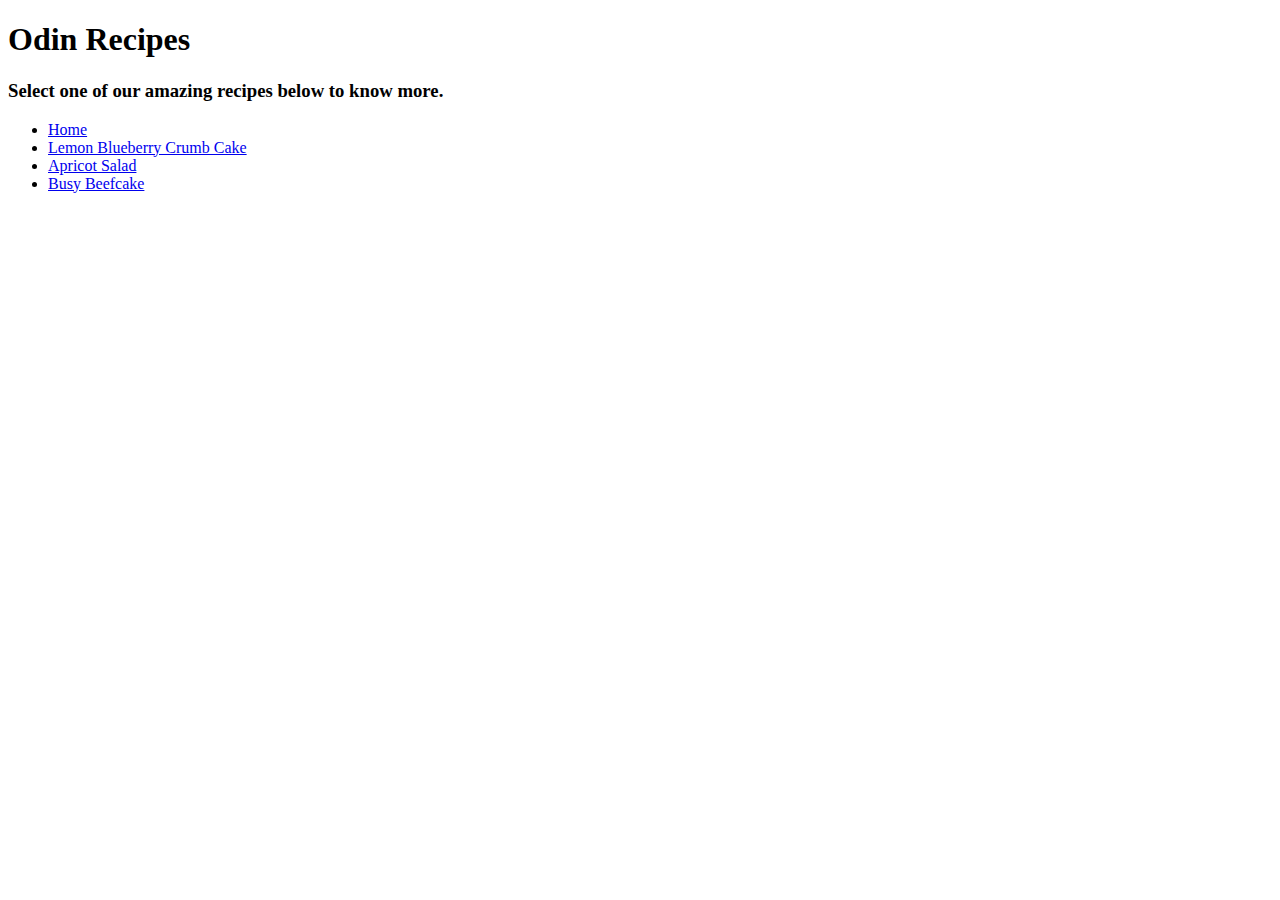
==== index.html @ 6ad268e1 "remove nested <p> inside <li>, reorder links" ====
<!DOCTYPE html>
<html lang="en">
<head>
  <meta charset="UTF-8">
  <meta name="viewport" content="width=device-width, initial-scale=1.0">
  <title>Recipes</title>
</head>
<body>
  <h1>Odin Recipes</h1>
  <h3>Select one of our amazing recipes below to know more.</h3>
  <ul>
    <li><a href="./index.html">Home</a></li>
    <li><a href="./recipes/blueberry-crumble.html">Lemon Blueberry Crumb Cake</a></li>
    <li><a href="./recipes/apricot-salad.html">Apricot Salad</a></li>
    <li><a href="./recipes/busy-beefcake.html">Busy Beefcake</a></li>
  </ul>
</body>
</html>
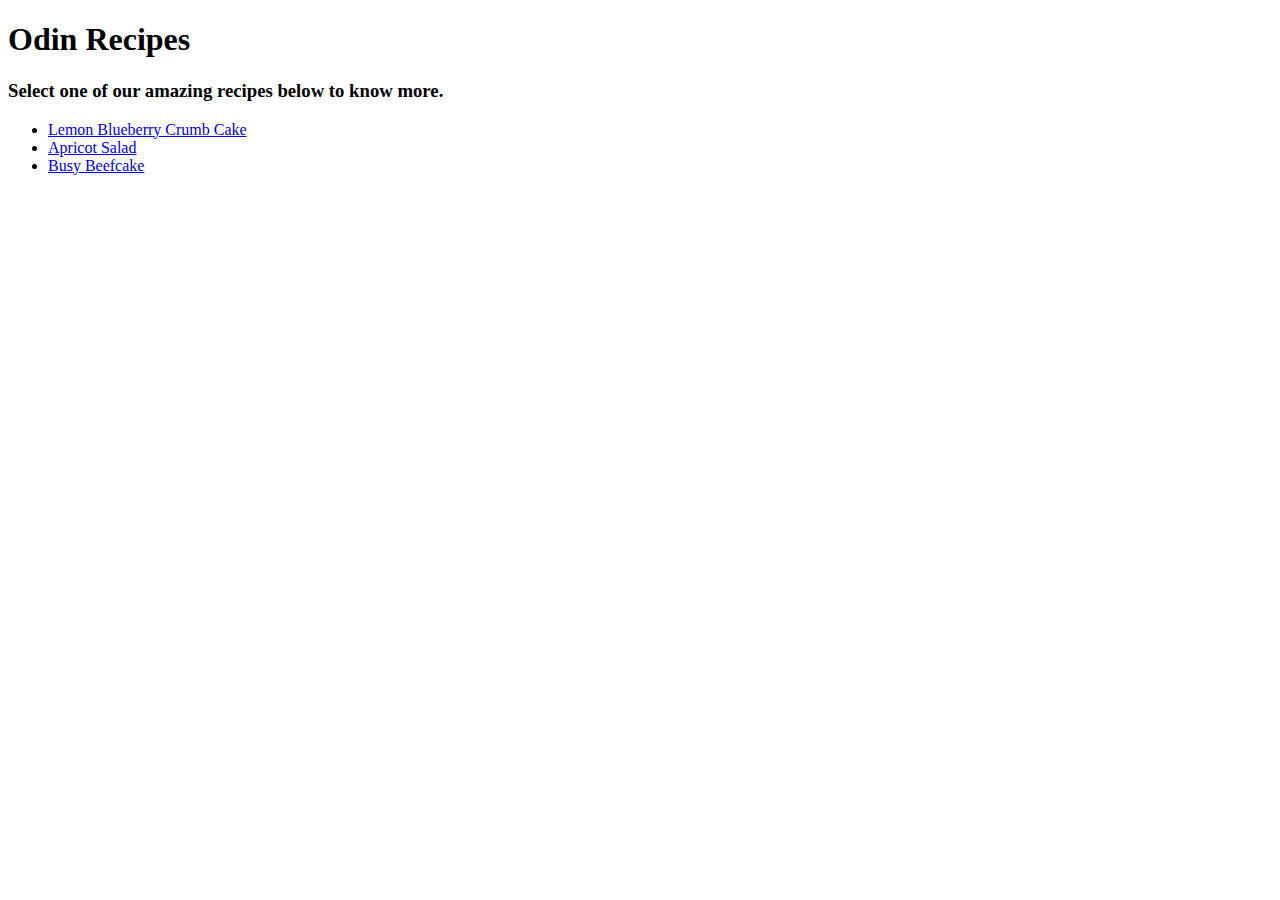
==== commit 161a3107: "add nutrition information to all recipes" ====
--- a/index.html
+++ b/index.html
@@ -9,7 +9,6 @@
   <h1>Odin Recipes</h1>
   <h3>Select one of our amazing recipes below to know more.</h3>
   <ul>
-    <li><a href="./index.html">Home</a></li>
     <li><a href="./recipes/blueberry-crumble.html">Lemon Blueberry Crumb Cake</a></li>
     <li><a href="./recipes/apricot-salad.html">Apricot Salad</a></li>
     <li><a href="./recipes/busy-beefcake.html">Busy Beefcake</a></li>
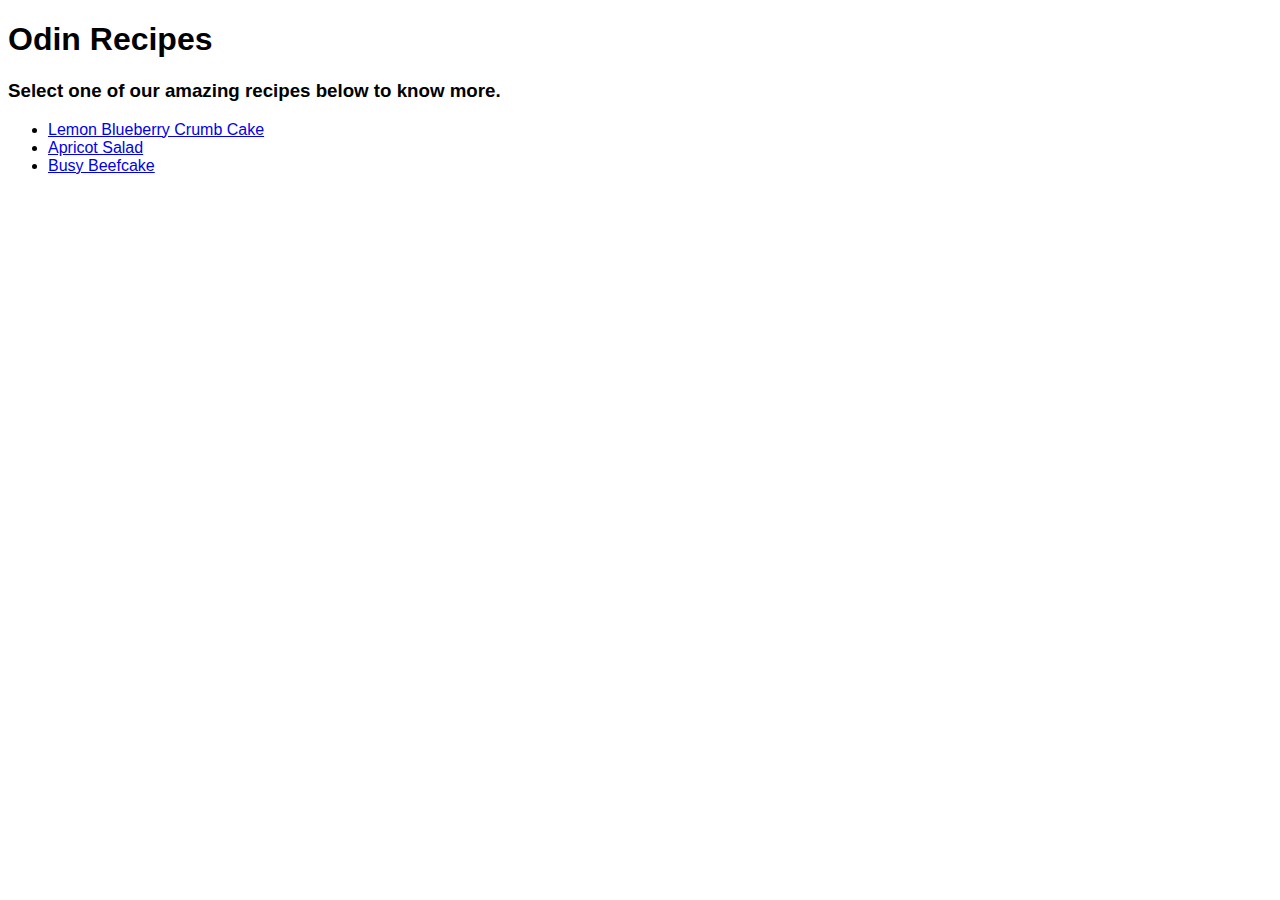
==== commit 2fbe56ff: "add preliminary style.css" ====
--- a/index.html
+++ b/index.html
@@ -3,12 +3,13 @@
 <head>
   <meta charset="UTF-8">
   <meta name="viewport" content="width=device-width, initial-scale=1.0">
+  <link rel="stylesheet" href="./style.css">
   <title>Recipes</title>
 </head>
 <body>
   <h1>Odin Recipes</h1>
   <h3>Select one of our amazing recipes below to know more.</h3>
-  <ul>
+  <ul class="link-list">
     <li><a href="./recipes/blueberry-crumble.html">Lemon Blueberry Crumb Cake</a></li>
     <li><a href="./recipes/apricot-salad.html">Apricot Salad</a></li>
     <li><a href="./recipes/busy-beefcake.html">Busy Beefcake</a></li>
--- a/style.css
+++ b/style.css
@@ -0,0 +1,25 @@
+/* CSS Style */
+
+* {
+    font-family: "Segoe UI", sans-serif;
+}
+
+.link-list {
+    text-decoration: none;
+    color: black;
+}
+
+.link-list:hover,
+.link-list:active {
+    color: plum;
+}
+
+.directions {
+    width: 50%;
+}
+
+.nutrition {
+    margin-left: auto;
+    margin-right: auto;
+    display: inline;
+}
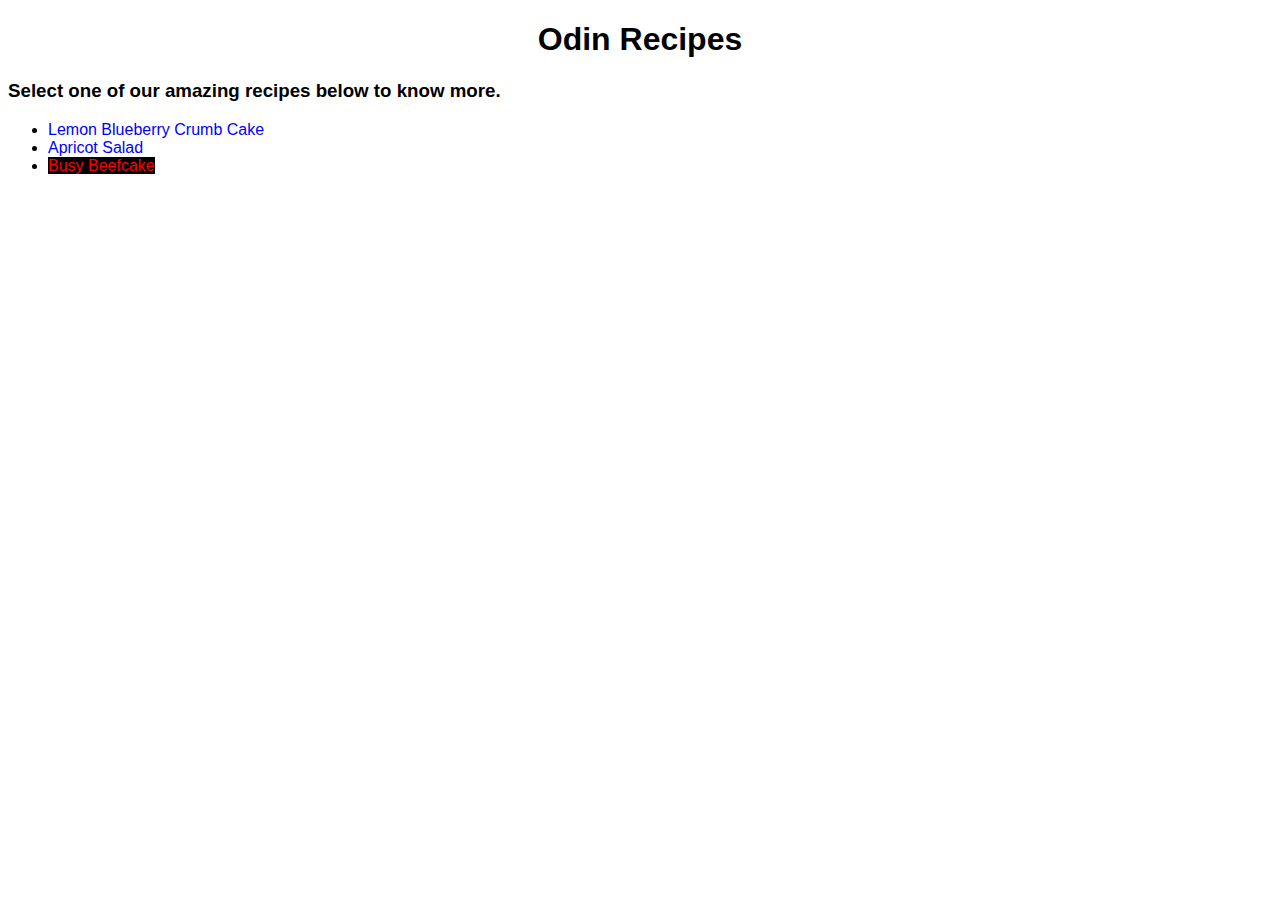
==== commit 88f1e437: "css styling" ====
--- a/index.html
+++ b/index.html
@@ -9,10 +9,10 @@
 <body>
   <h1>Odin Recipes</h1>
   <h3>Select one of our amazing recipes below to know more.</h3>
-  <ul class="link-list">
-    <li><a href="./recipes/blueberry-crumble.html">Lemon Blueberry Crumb Cake</a></li>
-    <li><a href="./recipes/apricot-salad.html">Apricot Salad</a></li>
-    <li><a href="./recipes/busy-beefcake.html">Busy Beefcake</a></li>
+  <ul>
+    <li><a class="link-list" href="./recipes/blueberry-crumble.html">Lemon Blueberry Crumb Cake</a></li>
+    <li><a class="link-list" href="./recipes/apricot-salad.html">Apricot Salad</a></li>
+    <li><a class="link-list beefcake" href="./recipes/busy-beefcake.html">Busy Beefcake</a></li>
   </ul>
 </body>
 </html>--- a/style.css
+++ b/style.css
@@ -4,9 +4,33 @@
     font-family: "Segoe UI", sans-serif;
 }
 
+h1 {
+    text-align: center;
+}
+
+.beefcake {
+    background-color: #000;
+    color: red;
+}
+
+.food-img,
+.beefcake-img {
+    height: auto;
+    width: 200px;
+    display: block;
+}
+
+.beefcake-img:hover {
+    background-image: url("./recipes/busy-beefcake2.png");
+}
+
 .link-list {
     text-decoration: none;
-    color: black;
+    color: blue;
+}
+
+.beefcake {
+    color:red;
 }
 
 .link-list:hover,
@@ -14,12 +38,29 @@
     color: plum;
 }
 
+.ingredients-list, 
 .directions {
+    margin-left: 100px;
+    margin-right: auto;
     width: 50%;
+    text-align: left;
+}
+
+h4 {
+    margin-top: 40px;
+    margin-bottom: 10px;
 }
 
 .nutrition {
     margin-left: auto;
     margin-right: auto;
-    display: inline;
 }
+
+.nutrition-title, .nutrition-stat {
+    display: inline-block;
+    width: 10%;
+}
+
+.nutrition-stat {
+    width: 5%;
+}
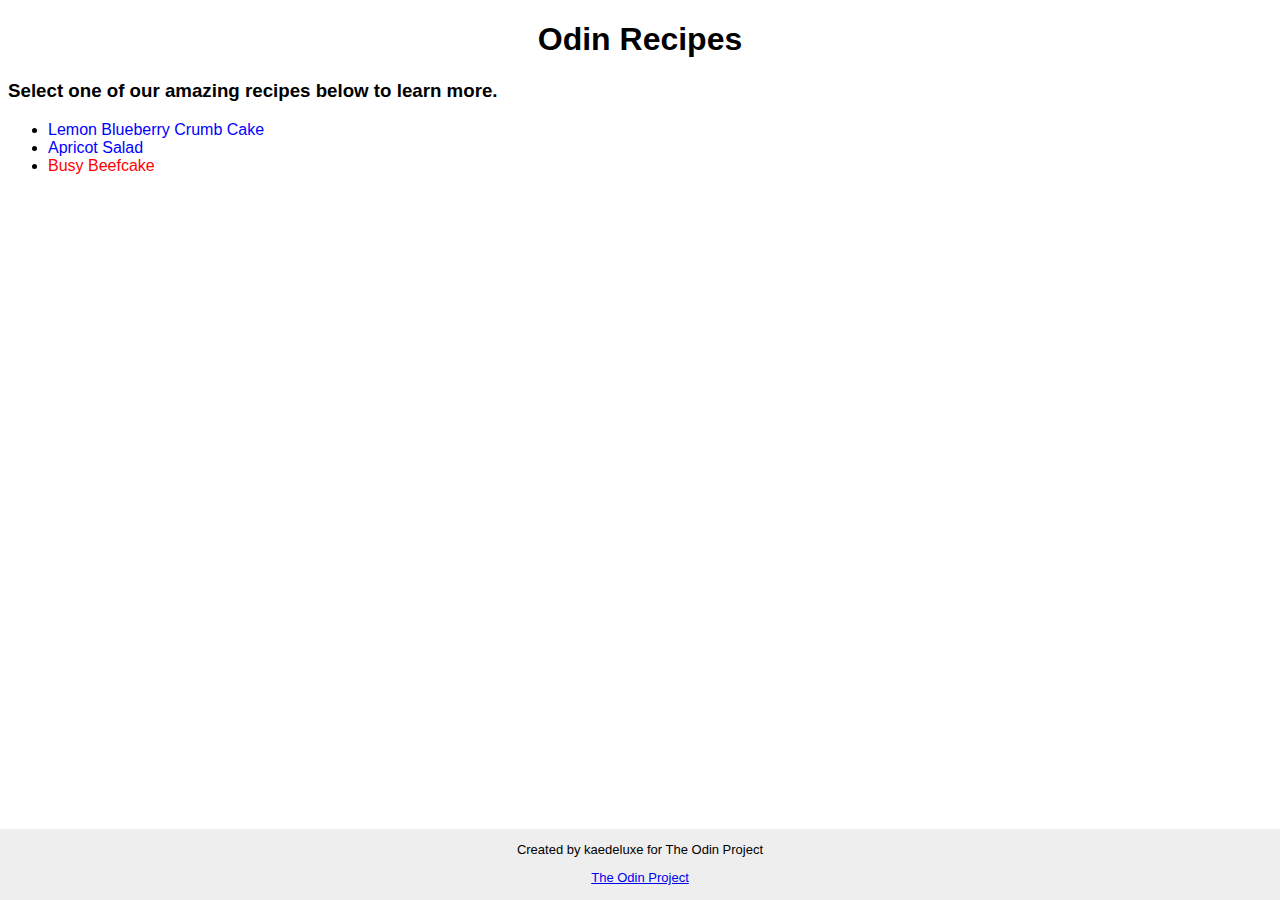
==== commit 177980ee: "css stylings" ====
--- a/index.html
+++ b/index.html
@@ -8,11 +8,15 @@
 </head>
 <body>
   <h1>Odin Recipes</h1>
-  <h3>Select one of our amazing recipes below to know more.</h3>
+  <h3>Select one of our amazing recipes below to learn more.</h3>
   <ul>
     <li><a class="link-list" href="./recipes/blueberry-crumble.html">Lemon Blueberry Crumb Cake</a></li>
     <li><a class="link-list" href="./recipes/apricot-salad.html">Apricot Salad</a></li>
     <li><a class="link-list beefcake" href="./recipes/busy-beefcake.html">Busy Beefcake</a></li>
   </ul>
+  <footer>
+    <p>Created by kaedeluxe for The Odin Project</p>
+    <a href="https://www.theodinproject.com/">The Odin Project</a>
+  </footer>
 </body>
 </html>--- a/style.css
+++ b/style.css
@@ -2,6 +2,7 @@
 
 * {
     font-family: "Segoe UI", sans-serif;
+   /* border: 2px solid red; */
 }
 
 h1 {
@@ -9,19 +10,17 @@
 }
 
 .beefcake {
-    background-color: #000;
     color: red;
 }
 
-.food-img,
-.beefcake-img {
+.food-img {
     height: auto;
-    width: 200px;
+    width: 300px;
     display: block;
 }
 
 .beefcake-img:hover {
-    background-image: url("./recipes/busy-beefcake2.png");
+    filter: hue-rotate(320deg) saturate(8);
 }
 
 .link-list {
@@ -64,3 +63,14 @@
 .nutrition-stat {
     width: 5%;
 }
+
+footer {
+    background-color: #eee;
+    position: fixed;
+    left: 0;
+    bottom: 0;
+    width: 100%;
+    font-size: 13px;
+    text-align: center;
+    padding-bottom: 15px;
+}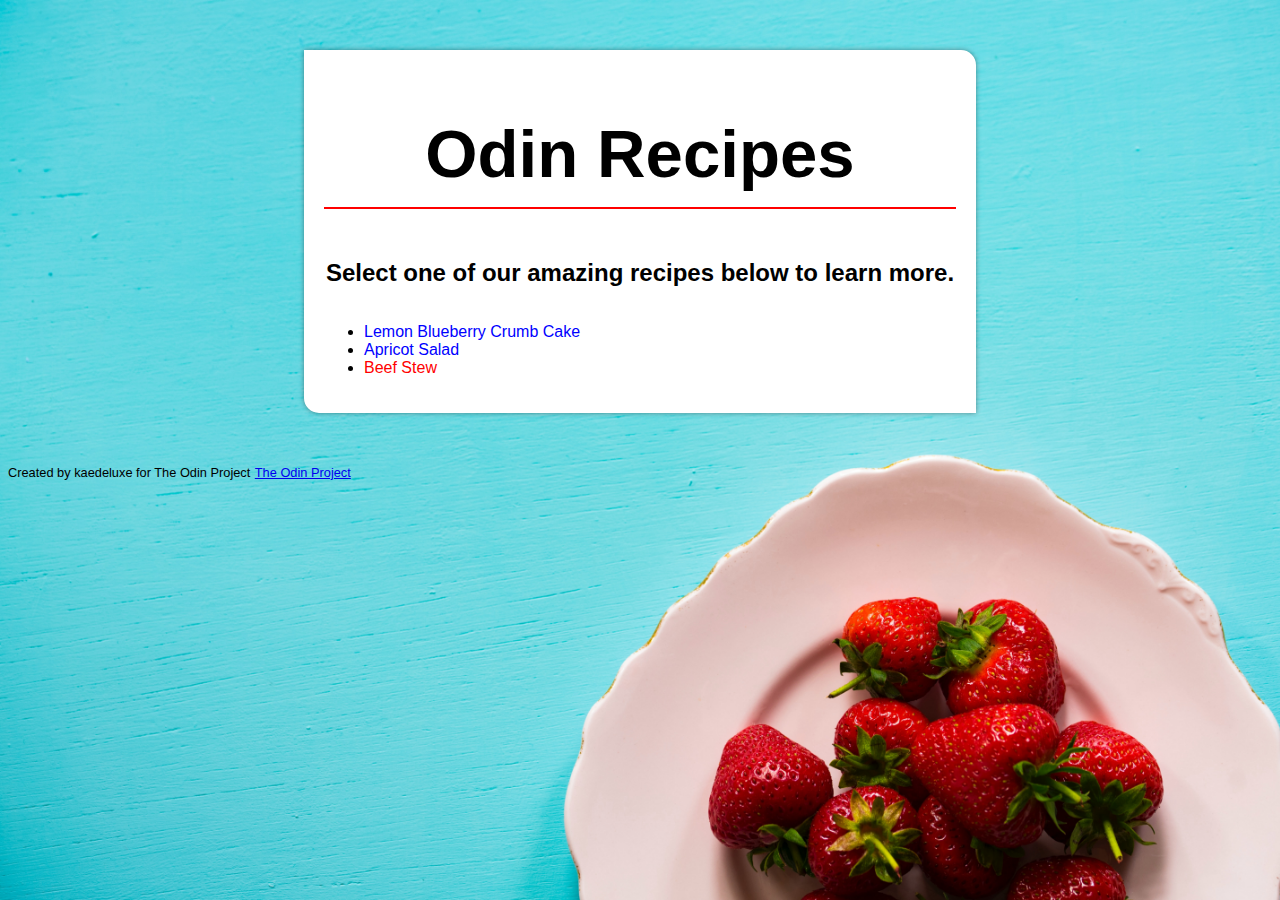
==== commit e6f90bb3: "css stylings, added background image" ====
--- a/index.html
+++ b/index.html
@@ -7,13 +7,16 @@
   <title>Recipes</title>
 </head>
 <body>
+  <section>
   <h1>Odin Recipes</h1>
-  <h3>Select one of our amazing recipes below to learn more.</h3>
-  <ul>
+  <hr>
+  <h2 class="selection">Select one of our amazing recipes below to learn more.</h2>
+  <ul class="navbar">
     <li><a class="link-list" href="./recipes/blueberry-crumble.html">Lemon Blueberry Crumb Cake</a></li>
     <li><a class="link-list" href="./recipes/apricot-salad.html">Apricot Salad</a></li>
-    <li><a class="link-list beefcake" href="./recipes/busy-beefcake.html">Busy Beefcake</a></li>
+    <li><a class="link-list beefcake" href="./recipes/busy-beefcake.html">Beef Stew</a></li>
   </ul>
+  </section>
   <footer>
     <p>Created by kaedeluxe for The Odin Project</p>
     <a href="https://www.theodinproject.com/">The Odin Project</a>
--- a/style.css
+++ b/style.css
@@ -2,10 +2,41 @@
 
 * {
     font-family: "Segoe UI", sans-serif;
+    font-size: 100%;
    /* border: 2px solid red; */
 }
 
+body {
+    background: url(./recipes/background-img.jpg) no-repeat;
+    background-size: cover;
+    background-attachment: fixed;
+}
+
 h1 {
+    text-align: center;
+    font-size: 4.2rem;
+}
+
+section {
+    background-color: white;
+    margin-left: auto;
+    margin-right: auto;
+    margin-top: 50px;
+    margin-bottom: 50px;
+    width: 50%;
+    padding: 20px;
+    box-shadow: 0 0 5px rgba(0,0,0,0.4);
+    border-radius: 0 15px;
+}
+
+hr {
+    color: red;
+    border: 1px solid red;
+    margin-top: -30px;
+    margin-bottom: 50px;
+}
+
+.selection {
     text-align: center;
 }
 
@@ -23,18 +54,23 @@
     filter: hue-rotate(320deg) saturate(8);
 }
 
+.navbar {
+    display: inline-block;
+
+}
+
 .link-list {
     text-decoration: none;
     color: blue;
 }
 
-.beefcake {
-    color:red;
-}
-
 .link-list:hover,
 .link-list:active {
     color: plum;
+}
+
+.beefcake {
+    color:red;
 }
 
 .ingredients-list, 
@@ -45,9 +81,18 @@
     text-align: left;
 }
 
+h2 {
+    font-size: 1.5rem;
+}
+
+h3 {
+    font-size: 1.4rem;
+}
+
 h4 {
     margin-top: 40px;
     margin-bottom: 10px;
+    font-size: 1.2rem;
 }
 
 .nutrition {
@@ -64,13 +109,7 @@
     width: 5%;
 }
 
-footer {
-    background-color: #eee;
-    position: fixed;
-    left: 0;
-    bottom: 0;
-    width: 100%;
-    font-size: 13px;
-    text-align: center;
-    padding-bottom: 15px;
+footer * {
+    display: inline;
+    font-size: 0.8rem;
 }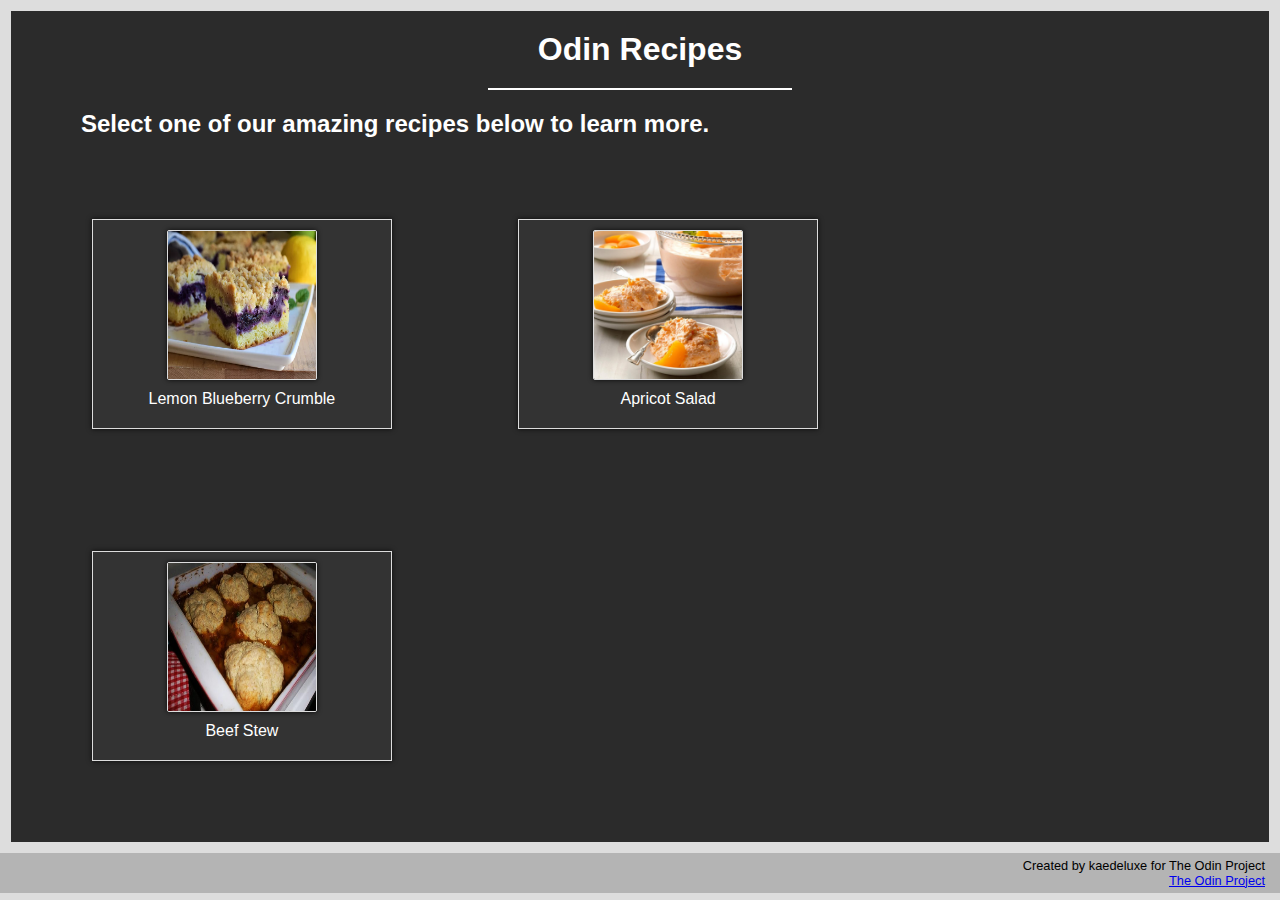
==== commit a7298235: "updated css styling to include boxes on main page, complete rewrite" ====
--- a/index.html
+++ b/index.html
@@ -1,25 +1,36 @@
 <!DOCTYPE html>
 <html lang="en">
 <head>
-  <meta charset="UTF-8">
-  <meta name="viewport" content="width=device-width, initial-scale=1.0">
-  <link rel="stylesheet" href="./style.css">
+  <meta charset="UTF-8" />
+  <meta name="viewport" content="width=device-width, initial-scale=1.0" />
+  <link rel="stylesheet" href="./newstyle.css" />
   <title>Recipes</title>
 </head>
 <body>
-  <section>
-  <h1>Odin Recipes</h1>
-  <hr>
-  <h2 class="selection">Select one of our amazing recipes below to learn more.</h2>
-  <ul class="navbar">
-    <li><a class="link-list" href="./recipes/blueberry-crumble.html">Lemon Blueberry Crumb Cake</a></li>
-    <li><a class="link-list" href="./recipes/apricot-salad.html">Apricot Salad</a></li>
-    <li><a class="link-list beefcake" href="./recipes/busy-beefcake.html">Beef Stew</a></li>
-  </ul>
-  </section>
-  <footer>
-    <p>Created by kaedeluxe for The Odin Project</p>
-    <a href="https://www.theodinproject.com/">The Odin Project</a>
-  </footer>
+  <div id="content">
+    <h1>Odin Recipes</h1>
+    <h2>Select one of our amazing recipes below to learn more.</h2>
+    <div class="imgboard">
+      <a class="imgclick" href="./recipes/blueberry-crumble.html"><img src="./recipes/blueberry-crumble.png" alt="Blueberry Crumble" />
+      <a class="imgtext" href="./recipes/blueberry-crumble.html">Lemon Blueberry Crumble</a>  
+    </div>
+    <div class="imgboard">
+      <a class="imgclick" href="./recipes/apricot-salad.html"><img src="./recipes/apricot-salad.jpg" alt="Apricot Salad" />
+      <a class="imgtext" href="./recipes/apricot-salad.html">Apricot Salad</a>
+    </div>
+    <div class="imgboard">
+      <a class="imgclick" href="./recipes/busy-beefcake.html"><img src="./recipes/busy-beefcake.jpg" alt="Beef Stew" />
+      <a class="imgtext" href="./recipes/busy-beefcake.html">Beef Stew</a>
+    </div>
+  </div>
+  <div id="footer">
+    <div id="links">
+
+    </div>
+    <div id="copyright">
+      <p>Created by kaedeluxe for The Odin Project</p>
+      <a href="https://www.theodinproject.com/">The Odin Project</a>
+    </div>
+  </div>
 </body>
 </html>--- a/newstyle.css
+++ b/newstyle.css
@@ -0,0 +1,97 @@
+html {
+    box-sizing: border-box;
+}
+
+*,
+*::before,
+*::after {
+    font-family:'Segoe UI', Tahoma, Geneva, Verdana, sans-serif;
+    box-sizing: inherit;
+    font-size: 100%;
+    /* border: 1px solid red; */
+    margin: 0;
+}
+
+body {
+    background-color: #ddd;
+}
+
+#content {
+    background-color: #2b2b2b;
+    padding: 20px;
+    margin: 10px;
+    color: #fff;
+    border: 1px solid #ddd;
+}
+
+h1 {
+    margin-left: auto;
+    margin-right: auto;
+    font-size: 2rem;
+    text-align: center;
+    padding: 0 50px 20px;
+    border-bottom: 2px solid #fff;
+    width: fit-content;
+}
+
+h2 {
+    font-size: 1.5rem;
+    width: fit-content;
+    padding: 20px 50px;
+}
+
+.imgboard {
+    width: 300px;
+    padding: 10px 0;
+    display: inline-block;
+    margin: 5%;
+    background-color: #333;
+    border: 1px solid #ddd;
+    box-shadow: 0 0 5px 0 #000000cc;
+}
+
+.imgboard img{
+    display: block;
+    margin: 0 auto;
+    height: 150px;
+    width: 150px;
+    background-size: contain;
+    border: 1px solid #ddd;
+    box-shadow: 0 0 5px 0 #000000cc;
+    border-radius: 2px;
+}
+
+.imgtext {
+    margin: 0;
+    padding: 10px 0;
+    text-decoration: none;
+    display: block;
+    width: 100%;
+    text-align: center;
+    color: #fff;
+}
+
+.imgboard:hover {
+    background-image: linear-gradient(150deg, #00008b, #000);
+    color: #fff;
+    transition: .5s;
+} 
+
+#footer {
+    margin-top: 10px;
+    background-color: #aaaaaacc;
+    clear: both;
+}
+
+#footer * {
+    display: block;
+}
+
+#copyright {
+    margin-right: 10px;
+    margin-left: auto;
+    text-align: right;
+    font-size: .8rem;
+    padding: 5px;
+    width: fit-content;
+}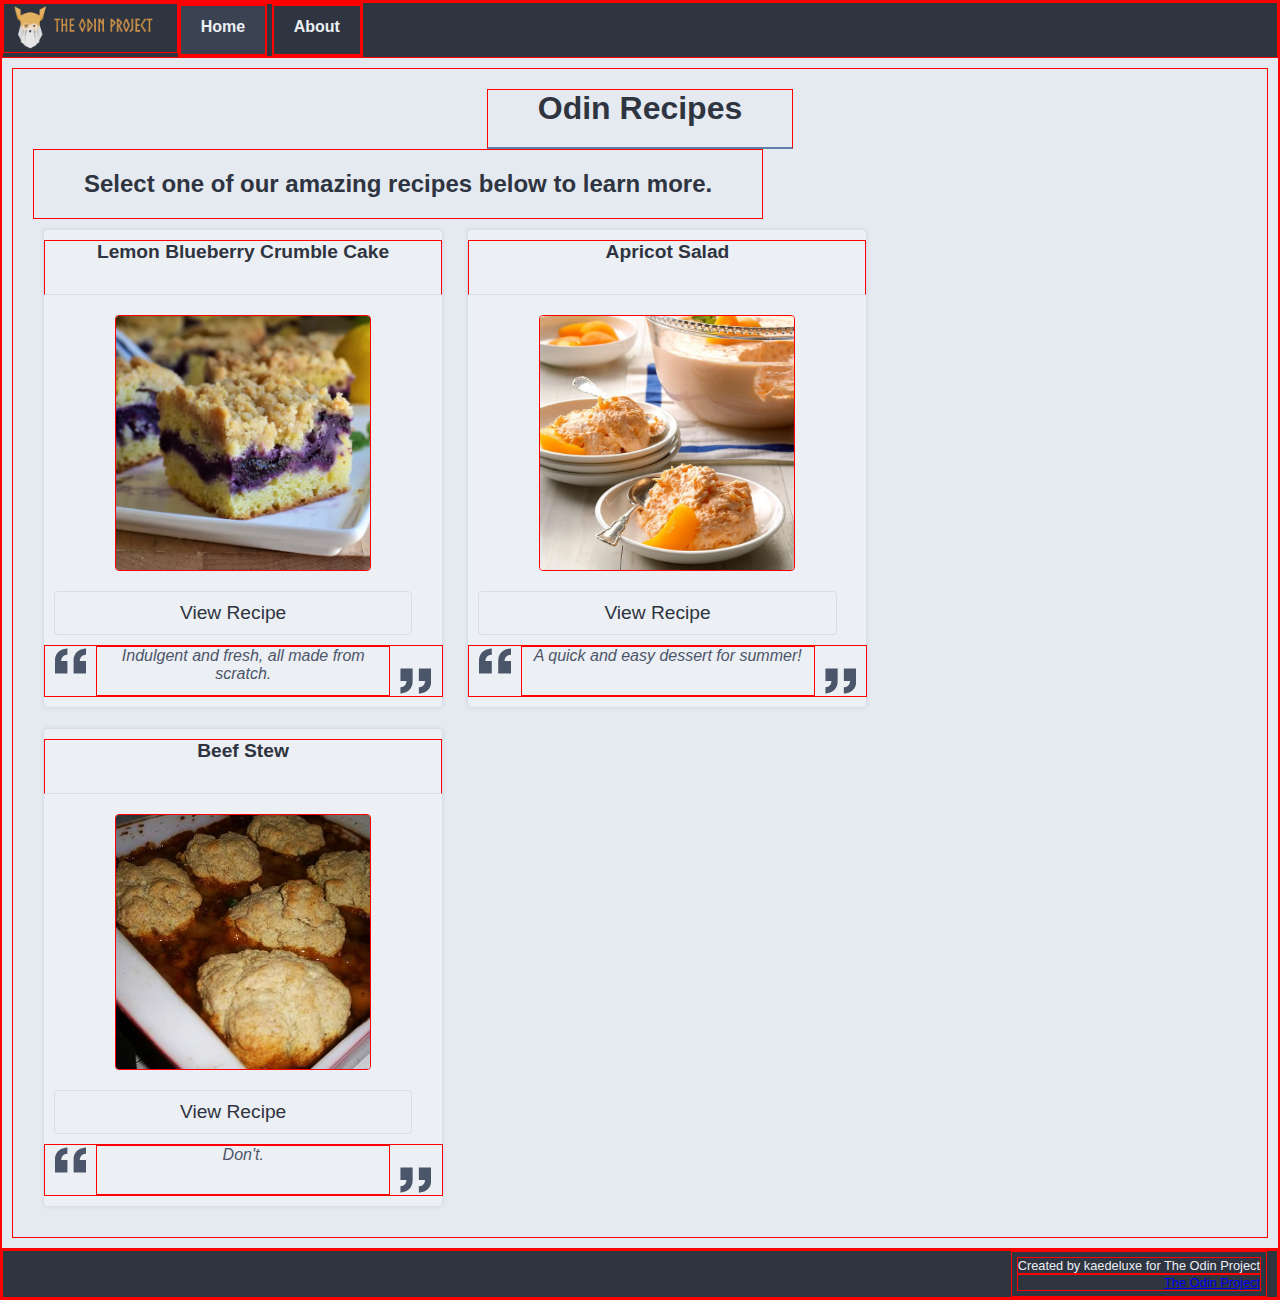
==== commit 30865f44: "light theme" ====
--- a/index.html
+++ b/index.html
@@ -7,20 +7,45 @@
   <title>Recipes</title>
 </head>
 <body>
+  <div id="navbar">
+    <img src="./recipes/odin-project-logo.png" alt="Odin Logo"/>
+    <ul>
+      <li><a class="selected" href="./index.html">Home</a></li>
+      <li><a href="https://www.theodinproject.com/" target="_blank">About</a></li>
+    </ul>
+  </div>
   <div id="content">
     <h1>Odin Recipes</h1>
     <h2>Select one of our amazing recipes below to learn more.</h2>
     <div class="imgboard">
-      <a class="imgclick" href="./recipes/blueberry-crumble.html"><img src="./recipes/blueberry-crumble.png" alt="Blueberry Crumble" />
-      <a class="imgtext" href="./recipes/blueberry-crumble.html">Lemon Blueberry Crumble</a>  
+      <p class="imgtitle">Lemon Blueberry Crumble Cake</p>
+      <img class="imgclick" src="./recipes/blueberry-crumble.png" alt="Blueberry Crumble" />
+      <a class="imgtext" href="./recipes/blueberry-crumble.html">View Recipe</a>
+      <div class="quote">
+        <img class="quote-start" src="./recipes/Octicons-quote.svg" alt="quotation"/>
+        <p>Indulgent and fresh, all made from scratch.</p>
+        <img class="quote-end" src="./recipes/Octicons-quote.svg" alt="quotation"/>
+      </div>
     </div>
     <div class="imgboard">
-      <a class="imgclick" href="./recipes/apricot-salad.html"><img src="./recipes/apricot-salad.jpg" alt="Apricot Salad" />
-      <a class="imgtext" href="./recipes/apricot-salad.html">Apricot Salad</a>
+      <p class="imgtitle">Apricot Salad</p>
+      <img class="imgclick" src="./recipes/apricot-salad.jpg" alt="Apricot Salad" />
+      <a class="imgtext" href="./recipes/apricot-salad.html">View Recipe</a>
+      <div class="quote">
+        <img class="quote-start" src="./recipes/Octicons-quote.svg" alt="quotation"/>
+        <p>A quick and easy dessert for summer!</p>
+        <img class="quote-end" src="./recipes/Octicons-quote.svg" alt="quotation"/>
+      </div>
     </div>
-    <div class="imgboard">
-      <a class="imgclick" href="./recipes/busy-beefcake.html"><img src="./recipes/busy-beefcake.jpg" alt="Beef Stew" />
-      <a class="imgtext" href="./recipes/busy-beefcake.html">Beef Stew</a>
+    <div class="imgboard beefcake">
+      <p class="imgtitle">Beef Stew</p>
+      <img class="imgclick" src="./recipes/busy-beefcake.jpg" alt="Beef Stew" />
+      <a class="imgtext" href="./recipes/busy-beefcake.html">View Recipe</a>
+      <div class="quote">
+        <img class="quote-start" src="./recipes/Octicons-quote.svg" alt="quotation"/>
+        <p>Don't.</p>
+        <img class="quote-end" src="./recipes/Octicons-quote.svg" alt="quotation"/>
+      </div>
     </div>
   </div>
   <div id="footer">
--- a/newstyle.css
+++ b/newstyle.css
@@ -1,3 +1,5 @@
+@import url(./nord.css);
+
 html {
     box-sizing: border-box;
 }
@@ -8,20 +10,59 @@
     font-family:'Segoe UI', Tahoma, Geneva, Verdana, sans-serif;
     box-sizing: inherit;
     font-size: 100%;
-    /* border: 1px solid red; */
+    border: 1px solid red;
+    margin: 0;
+    transition: .5s;
+}
+
+body {
+    background-color: var(--nord5);
+}
+
+#navbar {
+    background-color: var(--nord0);
+    padding: 0;
     margin: 0;
 }
 
-body {
-    background-color: #ddd;
+#navbar *{
+    display: inline-block;
+    padding: 0;
+    margin: 0;
+}
+
+#navbar img{
+    height: 50px;
+    float:left;
+}
+
+#navbar ul {
+    list-style-type: none;
+}
+
+#navbar a {
+    color: var(--nord6);
+    text-decoration: none;
+    height: 50px;
+    padding: 12px 20px;
+    font-weight: bold;
+}
+
+#navbar a:hover {
+    background-color: var(--nord8);
+    color: var(--nord0);
+}
+
+.selected {
+    background-color: var(--nord1);
+    color: var(--nord10);
 }
 
 #content {
-    background-color: #2b2b2b;
+    background-color: var(--nord5);
     padding: 20px;
     margin: 10px;
-    color: #fff;
-    border: 1px solid #ddd;
+    color: var(--nord0);
 }
 
 h1 {
@@ -30,7 +71,7 @@
     font-size: 2rem;
     text-align: center;
     padding: 0 50px 20px;
-    border-bottom: 2px solid #fff;
+    border-bottom: 2px solid var(--nord10);
     width: fit-content;
 }
 
@@ -40,46 +81,106 @@
     padding: 20px 50px;
 }
 
+h4 {
+    font-size: 1.2rem;
+    padding: 10px
+}
+
+ /* NEEDS FIXING */
+.title-bg img{
+    object-fit: cover;
+    width: 100%;
+    opacity: .4;
+    height: 500px;
+    padding: -50px;
+}
+
 .imgboard {
-    width: 300px;
+    width: 400px;
     padding: 10px 0;
     display: inline-block;
-    margin: 5%;
-    background-color: #333;
-    border: 1px solid #ddd;
-    box-shadow: 0 0 5px 0 #000000cc;
+    margin: 10px;
+    background-color: var(--nord6);
+    border: 1px solid var(--nord4);
+    box-shadow: 0 0 5px 0 #00000011;
+    border-radius: 4px;
 }
 
-.imgboard img{
+.imgtitle {
+    text-align: center;
+    font-size: 1.2rem;
+    font-weight: bold;
+    margin: 0px;
+    border-bottom: 1px solid var(--nord4);
+    height: 55px;
+}
+
+.imgclick{
     display: block;
-    margin: 0 auto;
-    height: 150px;
-    width: 150px;
-    background-size: contain;
-    border: 1px solid #ddd;
-    box-shadow: 0 0 5px 0 #000000cc;
-    border-radius: 2px;
+    margin: 20px auto;
+    height: 16em;
+    width: 16em;
+    object-fit: cover;
+    border-radius: 4px;
 }
 
 .imgtext {
-    margin: 0;
+    margin: 20px 10px 0;
     padding: 10px 0;
     text-decoration: none;
+    font-size: 1.2rem;
     display: block;
-    width: 100%;
+    width: 90%;
     text-align: center;
-    color: #fff;
+    color: var(--nord0);
+    border: 1px solid var(--nord4);
+    border-radius: 4px;
 }
 
-.imgboard:hover {
-    background-image: linear-gradient(150deg, #00008b, #000);
-    color: #fff;
-    transition: .5s;
-} 
+ .imgboard:hover {
+    box-shadow: 0 20px 15px 0 #00000033;
+}
+
+.imgtext:hover {
+    background-color: var(--nord0);
+    color: var(--nord6);
+}
+
+.quote {
+    display: inline-flex;
+    margin-top: 10px;
+    color: var(--nord3);
+    font-style: italic;
+}
+
+.quote-start,
+.quote-end {
+    width: auto;
+    height: 50px;
+    border: none;
+    box-shadow: none;
+}
+
+.quote-start {
+    margin: -10px 10px;
+    filter: invert(31%) sepia(15%) saturate(712%) hue-rotate(182deg) brightness(97%) contrast(87%);
+}
+
+.quote-end {
+    margin: 10px 10px -10px 10px;
+    filter: invert(31%) sepia(15%) saturate(712%) hue-rotate(182deg) brightness(97%) contrast(87%);
+    transform: rotate(180deg);
+}
+
+.quote p {
+    text-align: center;
+    width: 294px;
+}
 
 #footer {
     margin-top: 10px;
-    background-color: #aaaaaacc;
+    background-color: var(--nord0);
+    color: var(--nord6);
     clear: both;
 }
 
